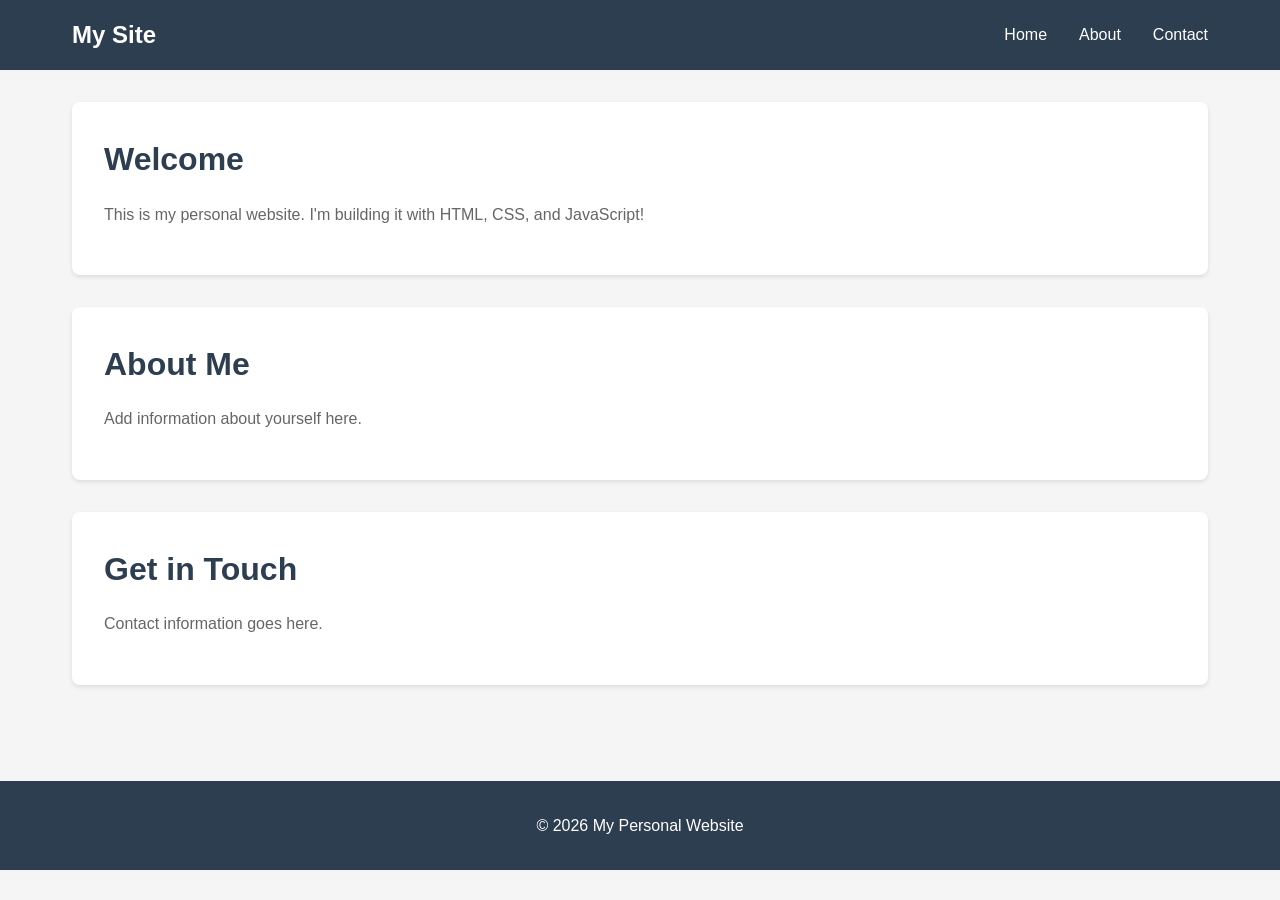
==== index.html @ 4f770192 "Initial commit: minimal personal website starter" ====
<!DOCTYPE html>
<html lang="en">
<head>
  <meta charset="UTF-8">
  <meta name="viewport" content="width=device-width, initial-scale=1.0">
  <title>My Personal Website</title>
  <link rel="stylesheet" href="styles.css">
</head>
<body>
  <header>
    <nav>
      <h1>My Site</h1>
      <ul>
        <li><a href="#home">Home</a></li>
        <li><a href="#about">About</a></li>
        <li><a href="#contact">Contact</a></li>
      </ul>
    </nav>
  </header>

  <main>
    <section id="home">
      <h2>Welcome</h2>
      <p>This is my personal website. I'm building it with HTML, CSS, and JavaScript!</p>
    </section>

    <section id="about">
      <h2>About Me</h2>
      <p>Add information about yourself here.</p>
    </section>

    <section id="contact">
      <h2>Get in Touch</h2>
      <p>Contact information goes here.</p>
    </section>
  </main>

  <footer>
    <p>&copy; 2026 My Personal Website</p>
  </footer>

  <script src="script.js"></script>
</body>
</html>
---- styles.css ----
/* Basic styling */

* {
  margin: 0;
  padding: 0;
  box-sizing: border-box;
}

body {
  font-family: -apple-system, BlinkMacSystemFont, 'Segoe UI', Roboto, Oxygen, Ubuntu, Cantarell, sans-serif;
  line-height: 1.6;
  color: #333;
  background-color: #f5f5f5;
}

header {
  background-color: #2c3e50;
  color: white;
  padding: 1rem 0;
  position: sticky;
  top: 0;
}

header nav {
  display: flex;
  justify-content: space-between;
  align-items: center;
  max-width: 1200px;
  margin: 0 auto;
  padding: 0 2rem;
}

header h1 {
  font-size: 1.5rem;
}

header ul {
  list-style: none;
  display: flex;
  gap: 2rem;
}

header a {
  color: white;
  text-decoration: none;
  transition: color 0.3s;
}

header a:hover {
  color: #3498db;
}

main {
  max-width: 1200px;
  margin: 0 auto;
  padding: 2rem;
}

section {
  background-color: white;
  margin-bottom: 2rem;
  padding: 2rem;
  border-radius: 8px;
  box-shadow: 0 2px 4px rgba(0, 0, 0, 0.1);
}

section h2 {
  color: #2c3e50;
  margin-bottom: 1rem;
  font-size: 2rem;
}

section p {
  color: #666;
  margin-bottom: 1rem;
}

footer {
  background-color: #2c3e50;
  color: white;
  text-align: center;
  padding: 2rem;
  margin-top: 2rem;
}

/* Responsive */
@media (max-width: 768px) {
  header nav {
    flex-direction: column;
    gap: 1rem;
  }

  header ul {
    flex-direction: column;
    gap: 1rem;
  }

  main {
    padding: 1rem;
  }

  section {
    padding: 1.5rem;
  }
}
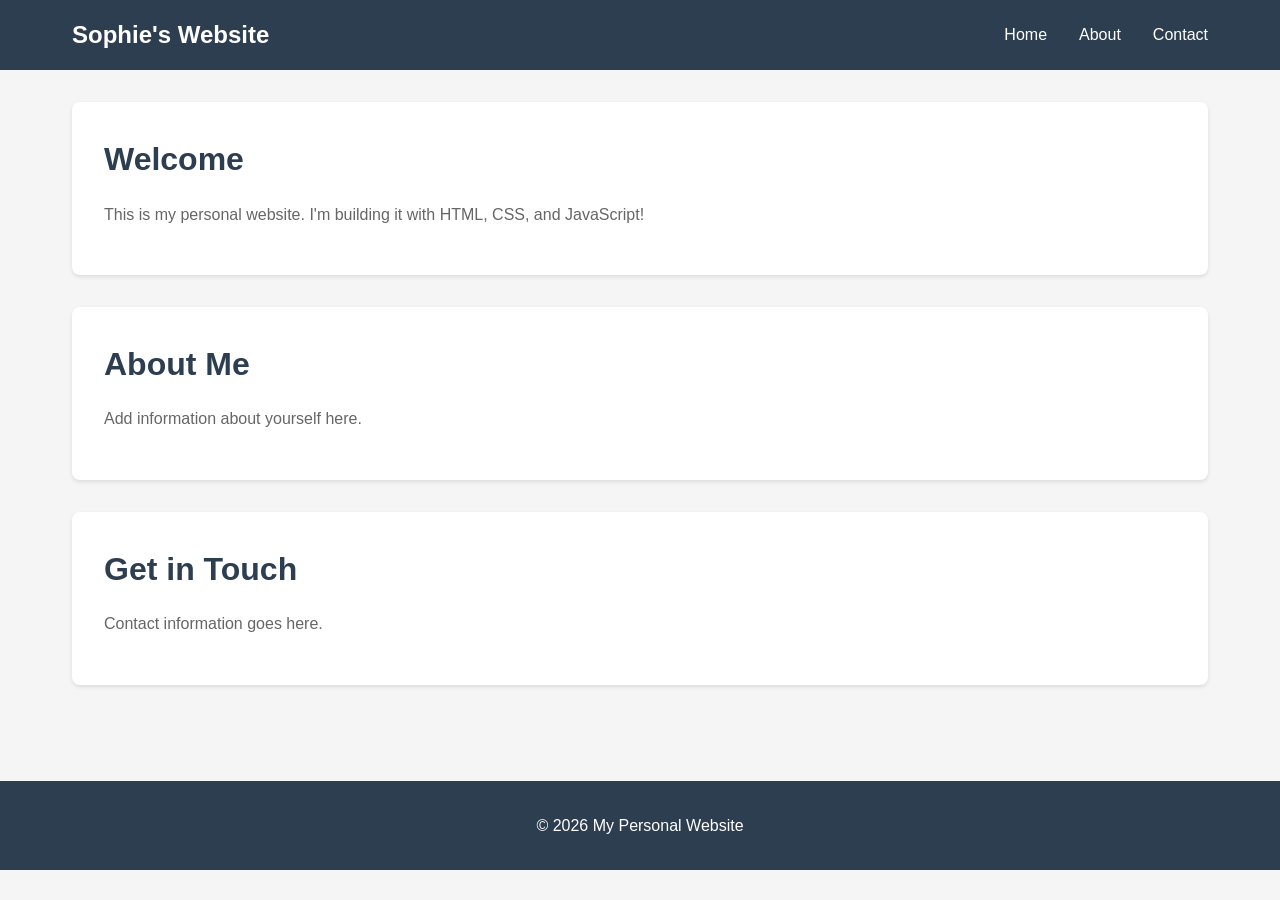
==== commit 792260db: "Update website header and styling" ====
--- a/index.html
+++ b/index.html
@@ -3,13 +3,13 @@
 <head>
   <meta charset="UTF-8">
   <meta name="viewport" content="width=device-width, initial-scale=1.0">
-  <title>My Personal Website</title>
+  <title>Sophie's Website</title>
   <link rel="stylesheet" href="styles.css">
 </head>
 <body>
   <header>
     <nav>
-      <h1>My Site</h1>
+      <h1>Sophie's Website</h1>
       <ul>
         <li><a href="#home">Home</a></li>
         <li><a href="#about">About</a></li>
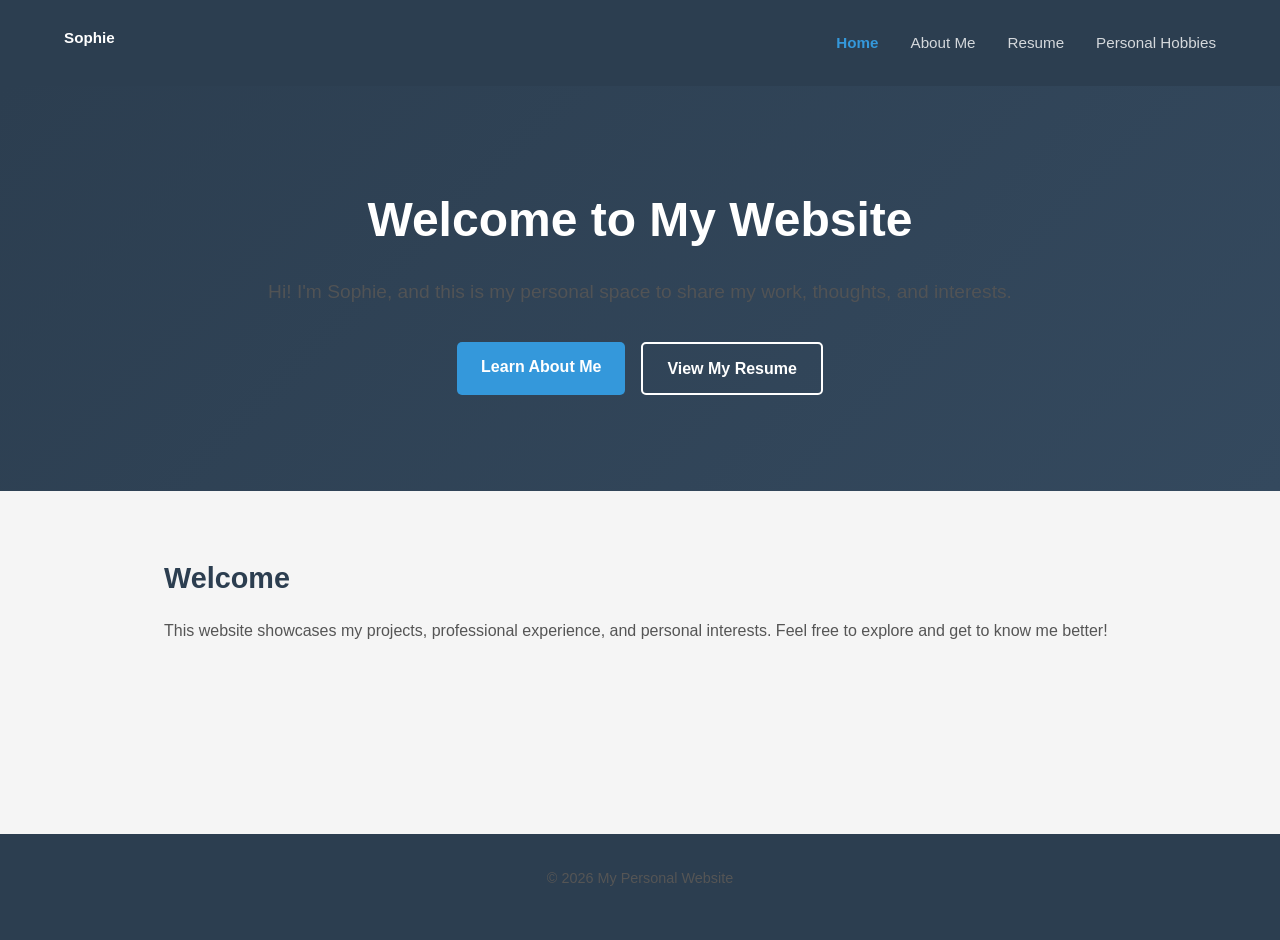
==== commit 1740eac1: "Create multi-page website structure: Home, About Me, Resume, Personal Hobbies" ====
--- a/index.html
+++ b/index.html
@@ -9,34 +9,36 @@
 <body>
   <header>
     <nav>
-      <h1>Sophie's Website</h1>
+      <h1><a href="index.html">Sophie</a></h1>
       <ul>
-        <li><a href="#home">Home</a></li>
-        <li><a href="#about">About</a></li>
-        <li><a href="#contact">Contact</a></li>
+        <li><a href="index.html" class="active">Home</a></li>
+        <li><a href="about.html">About Me</a></li>
+        <li><a href="resume.html">Resume</a></li>
+        <li><a href="hobbies.html">Personal Hobbies</a></li>
       </ul>
     </nav>
   </header>
 
   <main>
-    <section id="home">
-      <h2>Welcome</h2>
-      <p>This is my personal website. I'm building it with HTML, CSS, and JavaScript!</p>
+    <section id="hero">
+      <div class="container">
+        <h1>Welcome to My Website</h1>
+        <p>Hi! I'm Sophie, and this is my personal space to share my work, thoughts, and interests.</p>
+        <div class="cta-buttons">
+          <a href="about.html" class="btn">Learn About Me</a>
+          <a href="resume.html" class="btn btn-secondary">View My Resume</a>
+        </div>
+      </div>
     </section>
 
-    <section id="about">
-      <h2>About Me</h2>
-      <p>Add information about yourself here.</p>
-    </section>
-
-    <section id="contact">
-      <h2>Get in Touch</h2>
-      <p>Contact information goes here.</p>
+    <section id="intro" class="container">
+      <h2>Welcome</h2>
+      <p>This website showcases my projects, professional experience, and personal interests. Feel free to explore and get to know me better!</p>
     </section>
   </main>
 
   <footer>
-    <p>&copy; 2026 My Personal Website</p>
+    <p>&copy; 2026 Sophie's Website</p>
   </footer>
 
   <script src="script.js"></script>
--- a/styles.css
+++ b/styles.css
@@ -13,12 +13,20 @@
   background-color: #f5f5f5;
 }
 
+.container {
+  max-width: 1000px;
+  margin: 0 auto;
+  padding: 2rem 1.5rem;
+}
+
+/* --- Header / Navigation --- */
+
 header {
   background-color: #2c3e50;
   color: white;
-  padding: 1rem 0;
   position: sticky;
   top: 0;
+  z-index: 100;
 }
 
 header nav {
@@ -27,11 +35,21 @@
   align-items: center;
   max-width: 1200px;
   margin: 0 auto;
-  padding: 0 2rem;
+  padding: 1rem 1.5rem;
 }
 
 header h1 {
   font-size: 1.5rem;
+  font-weight: 700;
+}
+
+header h1 a {
+  color: white;
+  text-decoration: none;
+}
+
+header h1 a:hover {
+  color: #3498db;
 }
 
 header ul {
@@ -41,49 +59,200 @@
 }
 
 header a {
-  color: white;
+  color: rgba(255, 255, 255, 0.8);
   text-decoration: none;
   transition: color 0.3s;
+  font-size: 0.95rem;
 }
 
 header a:hover {
+  color: white;
+}
+
+header a.active {
   color: #3498db;
-}
+  font-weight: 600;
+}
+
+/* --- Hero Section --- */
+
+#hero {
+  background: linear-gradient(135deg, #2c3e50 0%, #34495e 100%);
+  color: white;
+  padding: 4rem 2rem;
+  text-align: center;
+}
+
+#hero h1 {
+  color: white;
+  font-size: 3rem;
+  margin-bottom: 1rem;
+}
+
+#hero p {
+  font-size: 1.2rem;
+  margin-bottom: 2rem;
+  opacity: 0.9;
+}
+
+.cta-buttons {
+  display: flex;
+  gap: 1rem;
+  justify-content: center;
+  flex-wrap: wrap;
+}
+
+/* --- Page Header --- */
+
+.page-header {
+  background-color: #34495e;
+  color: white;
+  padding: 3rem 1.5rem;
+  text-align: center;
+}
+
+.page-header h1 {
+  color: white;
+  font-size: 2.5rem;
+  margin-bottom: 0.5rem;
+}
+
+.page-header p {
+  font-size: 1.1rem;
+  opacity: 0.9;
+}
+
+/* --- Main Content --- */
 
 main {
-  max-width: 1200px;
-  margin: 0 auto;
-  padding: 2rem;
-}
-
-section {
-  background-color: white;
-  margin-bottom: 2rem;
-  padding: 2rem;
-  border-radius: 8px;
-  box-shadow: 0 2px 4px rgba(0, 0, 0, 0.1);
-}
-
-section h2 {
+  min-height: calc(100vh - 200px);
+}
+
+h1 {
+  font-size: 2.5rem;
   color: #2c3e50;
   margin-bottom: 1rem;
-  font-size: 2rem;
-}
-
-section p {
+}
+
+h2 {
+  font-size: 1.8rem;
+  color: #2c3e50;
+  margin: 2rem 0 1rem;
+}
+
+h3 {
+  font-size: 1.3rem;
+  color: #34495e;
+  margin: 1rem 0 0.5rem;
+}
+
+p {
+  margin-bottom: 1rem;
+  color: #555;
+  line-height: 1.8;
+}
+
+/* --- Buttons --- */
+
+.btn {
+  display: inline-block;
+  background-color: #3498db;
+  color: white;
+  padding: 0.75rem 1.5rem;
+  border-radius: 5px;
+  text-decoration: none;
+  font-weight: 600;
+  transition: background-color 0.3s;
+}
+
+.btn:hover {
+  background-color: #2980b9;
+}
+
+.btn-secondary {
+  background-color: transparent;
+  border: 2px solid white;
+  color: white;
+}
+
+.btn-secondary:hover {
+  background-color: rgba(255, 255, 255, 0.1);
+}
+
+/* --- Resume Page --- */
+
+.resume-item {
+  margin-bottom: 2rem;
+  padding-bottom: 1.5rem;
+  border-bottom: 1px solid #ddd;
+}
+
+.resume-date {
+  color: #888;
+  font-style: italic;
+  margin-bottom: 0.5rem;
+}
+
+.skills-list {
+  display: flex;
+  gap: 1rem;
+  flex-wrap: wrap;
+  margin-top: 1rem;
+}
+
+.skill-tag {
+  display: inline-block;
+  background-color: #3498db;
+  color: white;
+  padding: 0.5rem 1rem;
+  border-radius: 20px;
+  font-size: 0.9rem;
+}
+
+/* --- Hobbies Page --- */
+
+.hobbies-grid {
+  display: grid;
+  grid-template-columns: repeat(auto-fit, minmax(250px, 1fr));
+  gap: 1.5rem;
+  margin-top: 2rem;
+}
+
+.hobby-card {
+  background: white;
+  padding: 1.5rem;
+  border-radius: 8px;
+  box-shadow: 0 2px 8px rgba(0, 0, 0, 0.1);
+  transition: transform 0.3s, box-shadow 0.3s;
+}
+
+.hobby-card:hover {
+  transform: translateY(-5px);
+  box-shadow: 0 4px 12px rgba(0, 0, 0, 0.15);
+}
+
+.hobby-card h3 {
+  color: #2c3e50;
+  margin-bottom: 0.5rem;
+}
+
+.hobby-card p {
   color: #666;
-  margin-bottom: 1rem;
-}
+}
+
+/* --- Footer --- */
 
 footer {
   background-color: #2c3e50;
-  color: white;
+  color: rgba(255, 255, 255, 0.8);
   text-align: center;
   padding: 2rem;
-  margin-top: 2rem;
-}
-
-/* Responsive */
+  margin-top: 3rem;
+  font-size: 0.9rem;
+}
+
+/* --- Responsive --- */
+
 @media (max-width: 768px) {
   header nav {
     flex-direction: column;
@@ -92,14 +261,34 @@
 
   header ul {
     flex-direction: column;
-    gap: 1rem;
-  }
-
-  main {
-    padding: 1rem;
-  }
-
-  section {
-    padding: 1.5rem;
-  }
-}
+    gap: 0.5rem;
+    width: 100%;
+  }
+
+  header a {
+    display: block;
+    padding: 0.5rem;
+  }
+
+  #hero h1 {
+    font-size: 2rem;
+  }
+
+  .cta-buttons {
+    flex-direction: column;
+    align-items: center;
+  }
+
+  .btn {
+    width: 100%;
+    text-align: center;
+  }
+
+  h1 {
+    font-size: 2rem;
+  }
+
+  h2 {
+    font-size: 1.5rem;
+  }
+}
